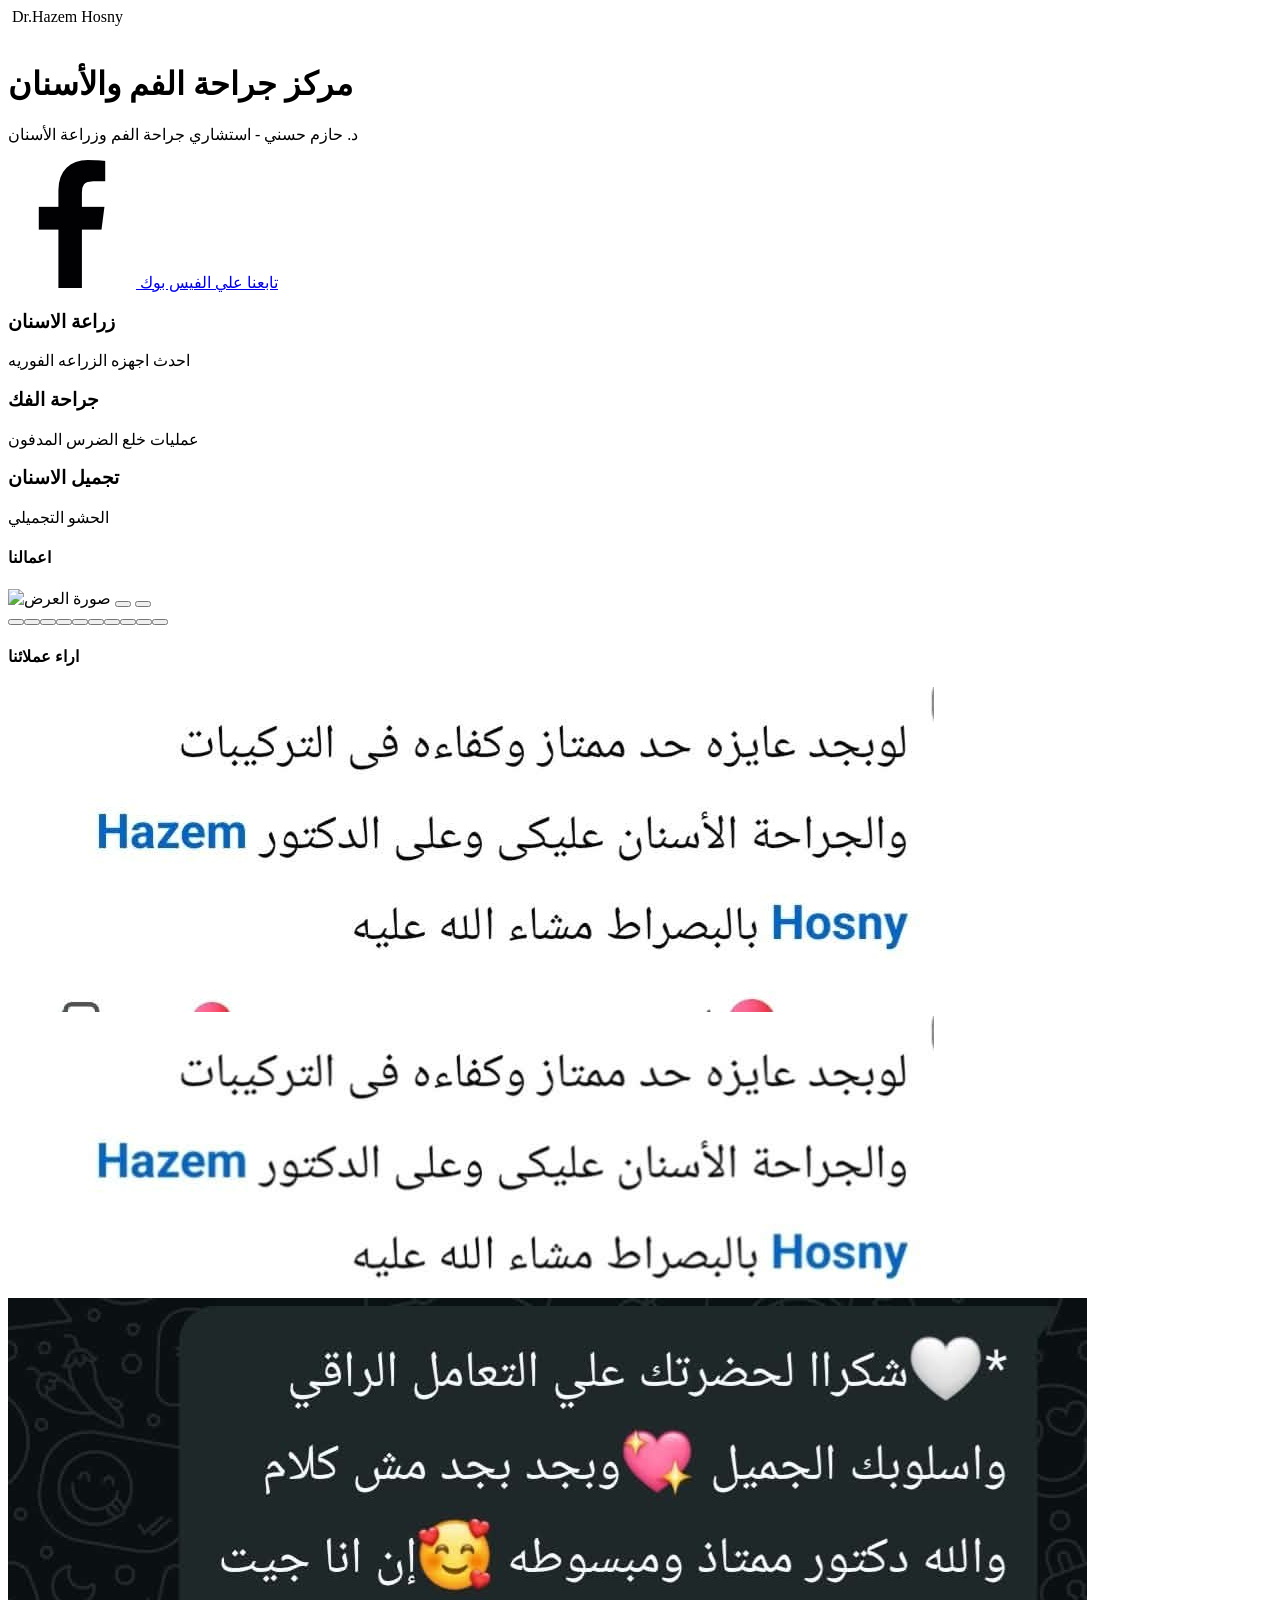
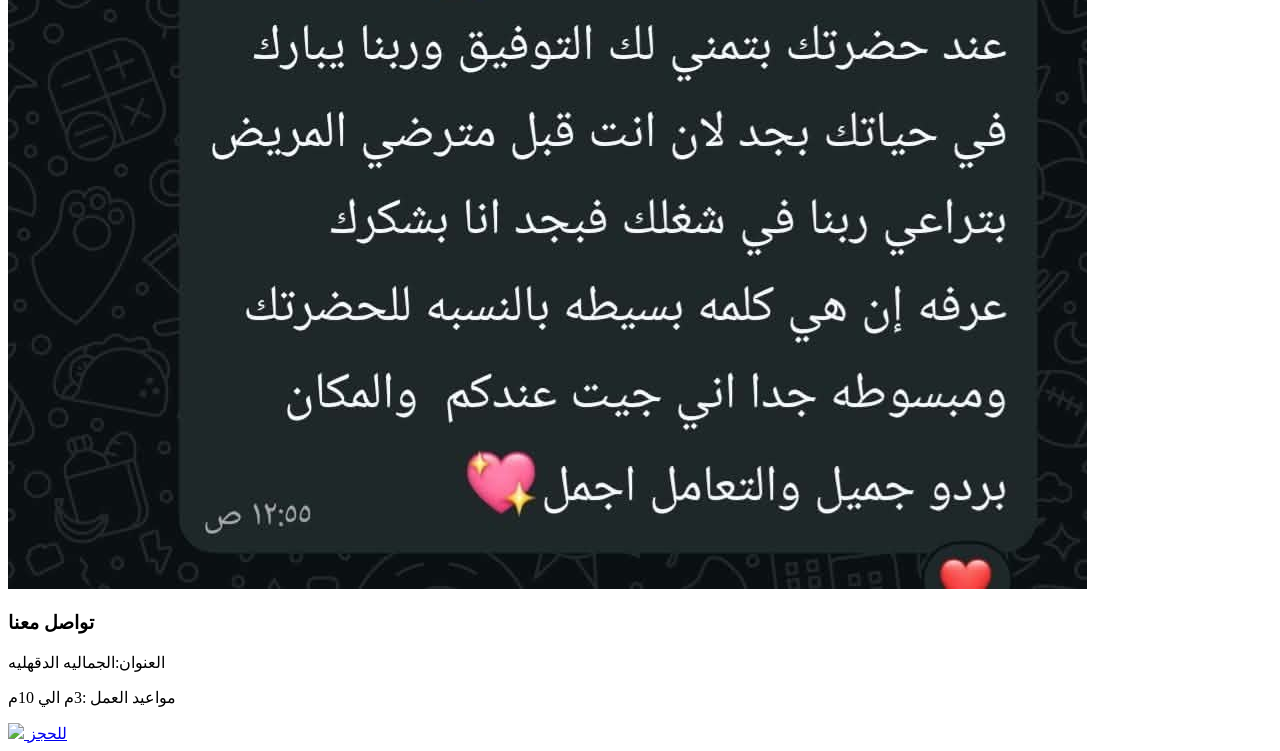
==== index.html @ 3dcfc409 "Add files via upload" ====
<!DOCTYPE html>
<html lang="en">
<head>
    <meta charset="UTF-8">
    <meta name="viewport" content="width=, initial-scale=1.0">
    <title>Dr.Hazem</title>
    <link rel="stylesheet" href="style.css">
    
</head>
<body>
<header>
    <div class="logo" > <img src="th9.png" alt=""> Dr.Hazem Hosny </div>
  <img src="th12.png" alt="">
</header>

<div class="cv">
  <h1>مركز جراحة الفم والأسنان</h1>
  <p>د. حازم حسني  - استشاري جراحة الفم وزراعة الأسنان</p>
  <a href=" https://www.facebook.com/hazem.hosny.100?mibextid=ZbWKwL" class="btn">
     <img src="facebook.png" alt=""> تابعنا علي الفيس بوك</a>
</div>

<div class="main">

<div class="m1">
<div class="card"><h3>  زراعة الاسنان</h3> <p>  احدث  اجهزه الزراعه الفوريه</p></div>
<div class="card"><h3>  جراحة الفك</h3> <p>  عمليات خلع الضرس المدفون</p></div>
<div class="card"><h3> تجميل الاسنان </h3> <p> الحشو التجميلي  </p></div>
</div>

  <h4>اعمالنا</h4>

<div class="slider">
    <img id="slide" src="th13.png" alt="صورة العرض">
    <button id="next" class="arrow next"  aria-label="الصورة السابقة">
    </button>
    <button id="prev" class="arrow prev"  aria-label="الصورة التالية">
    </button>
    <div id="dots" class="dots"></div>
  </div>
<h4>اراء عملائنا</h4>
<div class="revu">
  <div class="rev">
    <img src="re1.jpeg" alt="">
    <img src="re2.jpeg" alt="">
      </div>
  <div class="rev">
     <img src="re3.jpeg" alt="">
    <img src="re4.jpeg" alt="">
     </div>
</div>

<footer>
<h3>   تواصل معنا </h3>
<p>  العنوان:الجماليه الدقهليه</p>
<p>   مواعيد العمل :3م الي 10م</p>
<a href=" https://wa.me/201551137782 "> <img src="what.png"> للحجز</img></a>
</footer>    
</body> 

<script>
  const images=['sr1.jpeg','sr2.jpeg', 'sr3.jpeg', 'sr4.jpeg', 'sr5.jpeg', 'sr6.jpeg' ,'sr7.jpeg',
   'sr8.jpeg', 'sr9.jpeg', 'sr10.jpeg' ];
const slide = document.getElementById("slide");
const nextBtn = document.getElementById("next");
const prevBtn = document.getElementById("prev");
const dotsContainer = document.getElementById("dots");

let currentIndex = 0;
let timer;

// إنشاء النقاط تلقائيًا
images.forEach((image, index) =>{
  const dot = document.createElement("button");
  dot.classList.add("dot");
  dot.setAttribute("aria-label","الصوره" +(index+1));
  dot.addEventListener("click", () => {
    showSlide(index);
    restartTimer();
  });
  dotsContainer.appendChild(dot);
}); 

const dots = document.querySelectorAll(".dot");
// عرض صورة محددة
function showSlide(index) {
  currentIndex = (index + images.length) % images.length;
  slide.classList.add("fade");
  setTimeout(() => {
    slide.src = images[currentIndex];
    slide.classList.remove("fade");
  }, 200);
  // تحديث النقطة النشطة
  dots.forEach((dot, i) => {
    dot.classList.toggle("active", i === currentIndex);
  });
}
// الانتقال للصورة التالية
function nextSlide() {
  showSlide(currentIndex + 1);
}
// الانتقال للصورة السابقة
function prevSlide() {
  showSlide(currentIndex - 1);
}
// تشغيل الحركة التلقائية كل 3 ثوانٍ
function startTimer() {
  timer = setInterval(nextSlide, 5000);
}
// إعادة تشغيل المؤقت عند التنقل اليدوي
function restartTimer() {
  clearInterval(timer);
  startTimer();
}
// ربط الأسهم بالدوال
nextBtn.addEventListener("click", () => {
  nextSlide();
  restartTimer();
});

prevBtn.addEventListener("click", () => {
  prevSlide();
  restartTimer();
});
// بدء السلايدر
showSlide(0);
startTimer();
</script>








</html>
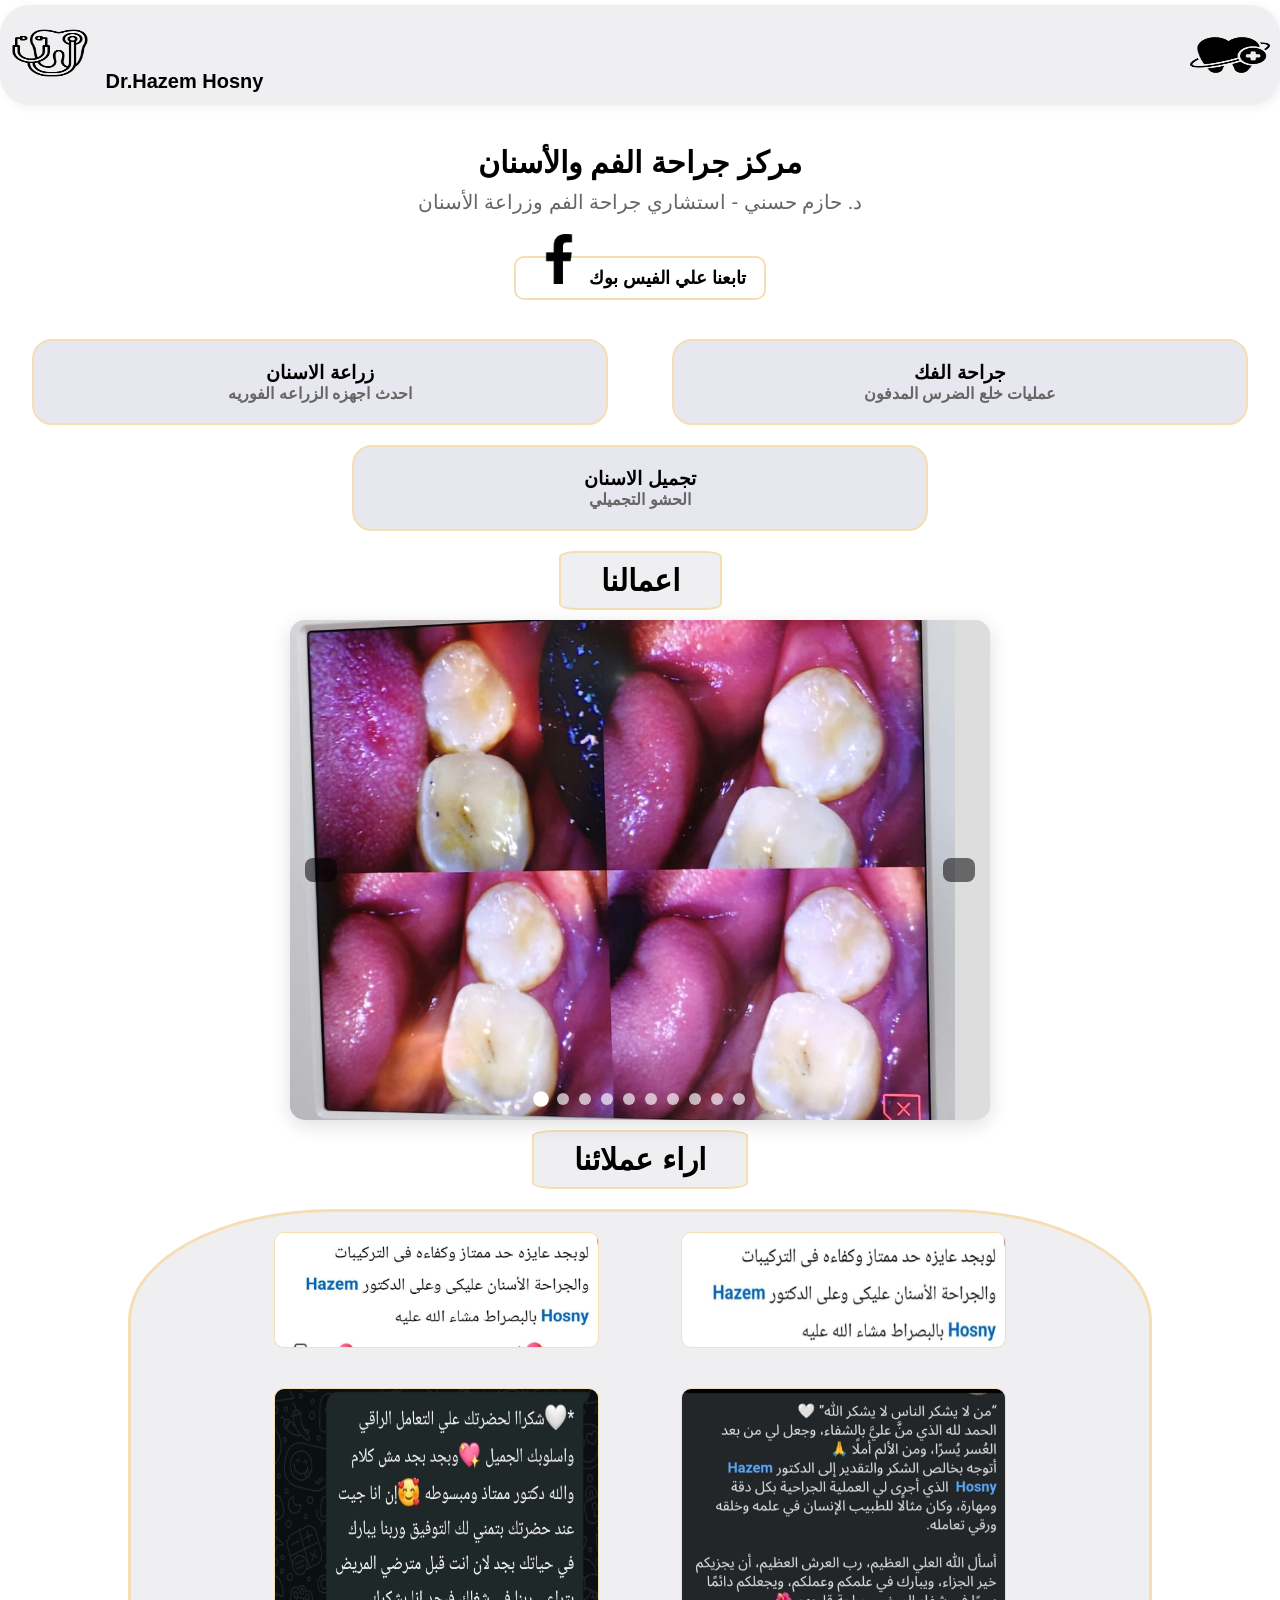
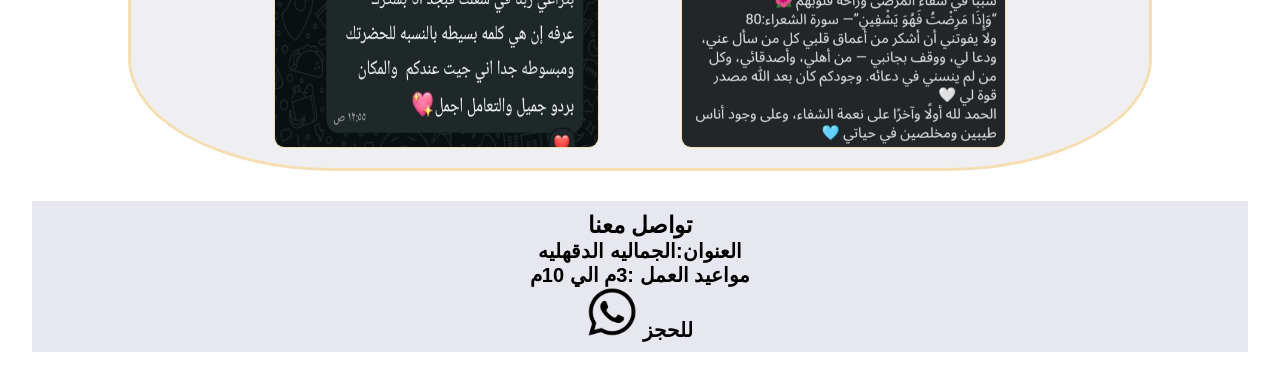
==== commit 007f1827: "Update index.html" ====
--- a/index.html
+++ b/index.html
@@ -3,7 +3,7 @@
 <head>
     <meta charset="UTF-8">
     <meta name="viewport" content="width=, initial-scale=1.0">
-    <title>Dr.Hazem</title>
+    <title>Dr.Hazem_Hosny</title>
     <link rel="stylesheet" href="style.css">
     
 </head>
@@ -134,4 +134,4 @@
 
 
 
-</html>+</html>
--- a/style.css
+++ b/style.css
@@ -0,0 +1,242 @@
+*
+{margin:0;
+padding:0;
+box-sizing:border-box;
+font-family:Cairo,
+sans-serif}
+body{ 
+    background-color:white;}
+header{
+    background-color:rgb(239, 239, 241);
+    display: flex;
+    flex-direction: row;
+    flex-wrap: wrap;
+    justify-content: space-between;
+    height:100px;
+    align-items: center;
+    box-shadow:2px 2px 10px #0001;
+    top:0;
+    z-index:10;
+    margin:5px auto;
+    border-radius: 30px;
+}
+.logo{
+    font-size: 20px;
+    font-weight: bolder;
+ }
+ header img{
+    font-weight: bold;
+padding: 10px;
+border-radius: 20px;
+text-align: center;
+text-decoration: none;
+cursor: pointer;
+color: black;
+height: 70px;
+width: 100px;
+} 
+.cv {
+text-align: center;
+padding: 20px;
+margin:20px auto;
+}
+.cv h1
+{color:black;
+font-size:30px;
+margin-bottom:10px;
+
+}
+.cv p
+{color:#666;
+margin-bottom:20px;
+font-size: 20px;
+}
+.btn
+{ background-color:white;
+color:black;
+font-size: large;
+font-weight: bold;
+padding:10px 18px;
+border:2px solid wheat;
+border-radius:10px;
+cursor:pointer;
+text-decoration:none;
+margin: auto;}
+.btn img:hover {
+    background-color: rgb(40, 152, 204);
+    border-radius: 20%;
+}
+.main{
+    display: flex;
+    flex-direction: column;
+    flex-wrap: wrap;
+    border-radius: 20px;
+    padding: auto;
+margin:10px auto;
+background-color:white;
+color: black;
+text-align: center;}
+.m1{
+display: flex;
+flex-direction: row;
+flex-wrap: wrap;}
+.card{
+border-radius:20px;
+width: 45%;
+padding:20px ;
+margin:10px auto;
+color: black;
+text-align: center;
+border: 2px solid wheat;
+background-color:rgb(231, 231, 240);
+}
+.card h3{
+font-size: larger;
+font-weight: bolder;
+font-style:initial;
+}
+.card p{color: #666;
+    font-weight: bold;
+}
+h4{    background-color:rgb(239, 239, 241);
+    font-weight: bolder;
+    color: #000;
+    border: 2px solid wheat;
+    font-size: 30px;
+margin: 10px auto;
+padding:10px 40px;
+border-radius: 10%;}
+
+.slider {
+  position: relative;
+  width: 700px;
+  max-width:100%;
+  height:500px;
+  margin: auto;
+  overflow: hidden;
+  border-radius: 15px;
+  background: #ddd;
+  box-shadow: 0 5px 20px #0002;
+}
+
+.slider img {
+  width:95%;
+  height:100%;
+  object-fit: cover;
+  display: block;
+  opacity: 1;
+  transition: opacity 0.4s ease;
+}
+
+.slider img.fade {
+  opacity: 0.2;
+}
+.arrow {
+  position: absolute;
+  top: 50%;
+  transform: translateY(-50%);
+  padding: 12px 16px;
+  border: none;
+  border-radius: 8px;
+  background: #0008;
+  color: white;
+  font-size: 22px;
+  cursor: pointer;
+}
+
+.arrow:hover {
+  background: #000c;
+}
+
+.prev {
+  right: 15px;
+}
+
+.next {
+  left: 15px;
+}
+
+.dots {
+  position: absolute;
+  bottom: 15px;
+  left: 0;
+  right: 0;
+  display: flex;
+  justify-content: center;
+  gap: 10px;
+}
+
+.dot {
+  width: 12px;
+  height: 12px;
+  border: none;
+  border-radius: 50%;
+  background: #ffffffaa;
+  cursor: pointer;
+  padding: 0;
+}
+.dot.active {
+  background: white;
+  transform: scale(1.3);
+}
+
+@media (max-width: 600px) {
+  .slider {
+    height: 260px;
+  }
+}
+.revu{
+    display: flex;
+    flex-direction: column;
+    flex-wrap: wrap;
+    background-color:rgb(239, 239, 241);
+    margin:10px auto;
+    width: 80%;
+    border-radius: 20%;
+    border: 3px solid wheat;
+}
+.rev {
+display: flex;
+flex-direction: row;
+flex-wrap: wrap;
+margin: 10px auto;
+width: 80%;
+}
+ .rev img {
+width: 40%;
+margin: 10px auto;
+border-radius: 10px;
+border: 1px solid wheat;
+
+ }
+footer{
+background-color:rgb(231, 231, 240);
+margin:20px auto;
+padding:10px;
+display:flex;
+width: 95%;
+flex-direction:column;
+flex-wrap:wrap;
+text-align:center;
+font-size:20px;
+font-weight:bold;
+color:black;
+}
+footer a {
+    text-decoration: none;
+    color:black;
+}
+footer a img  , .btn img{
+    height: 50px;
+    width: 50px;
+}
+footer a img:hover{
+    background-color: green;
+    border-radius: 40%;
+}
+
+
+
+
+
+
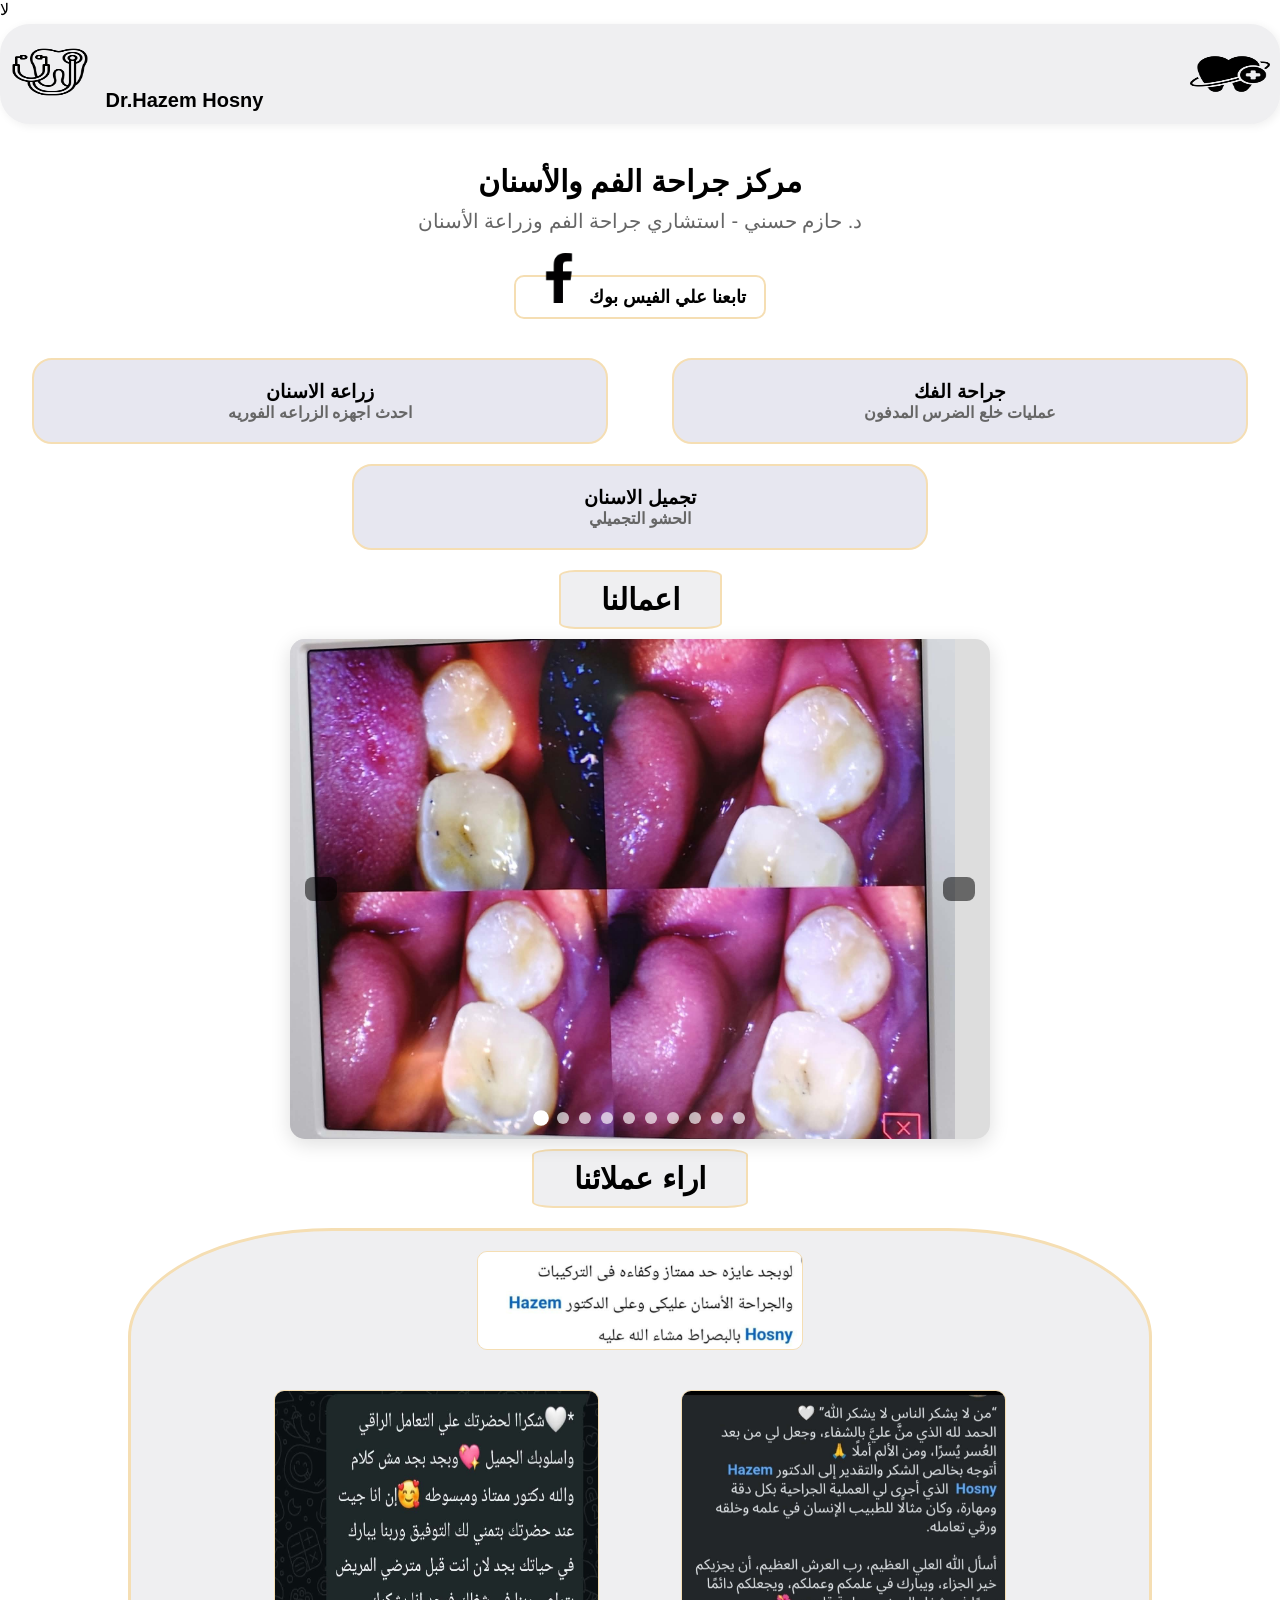
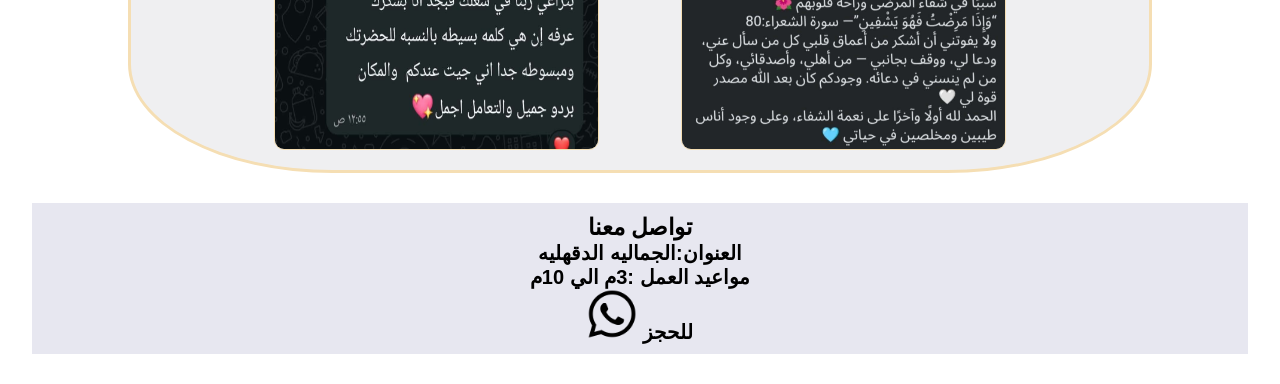
==== commit e191c958: "Fix HTML structure and update slider functionality" ====
--- a/index.html
+++ b/index.html
@@ -1,4 +1,4 @@
-<!DOCTYPE html>
+لا<!DOCTYPE html>
 <html lang="en">
 <head>
     <meta charset="UTF-8">
@@ -41,7 +41,6 @@
 <h4>اراء عملائنا</h4>
 <div class="revu">
   <div class="rev">
-    <img src="re1.jpeg" alt="">
     <img src="re2.jpeg" alt="">
       </div>
   <div class="rev">
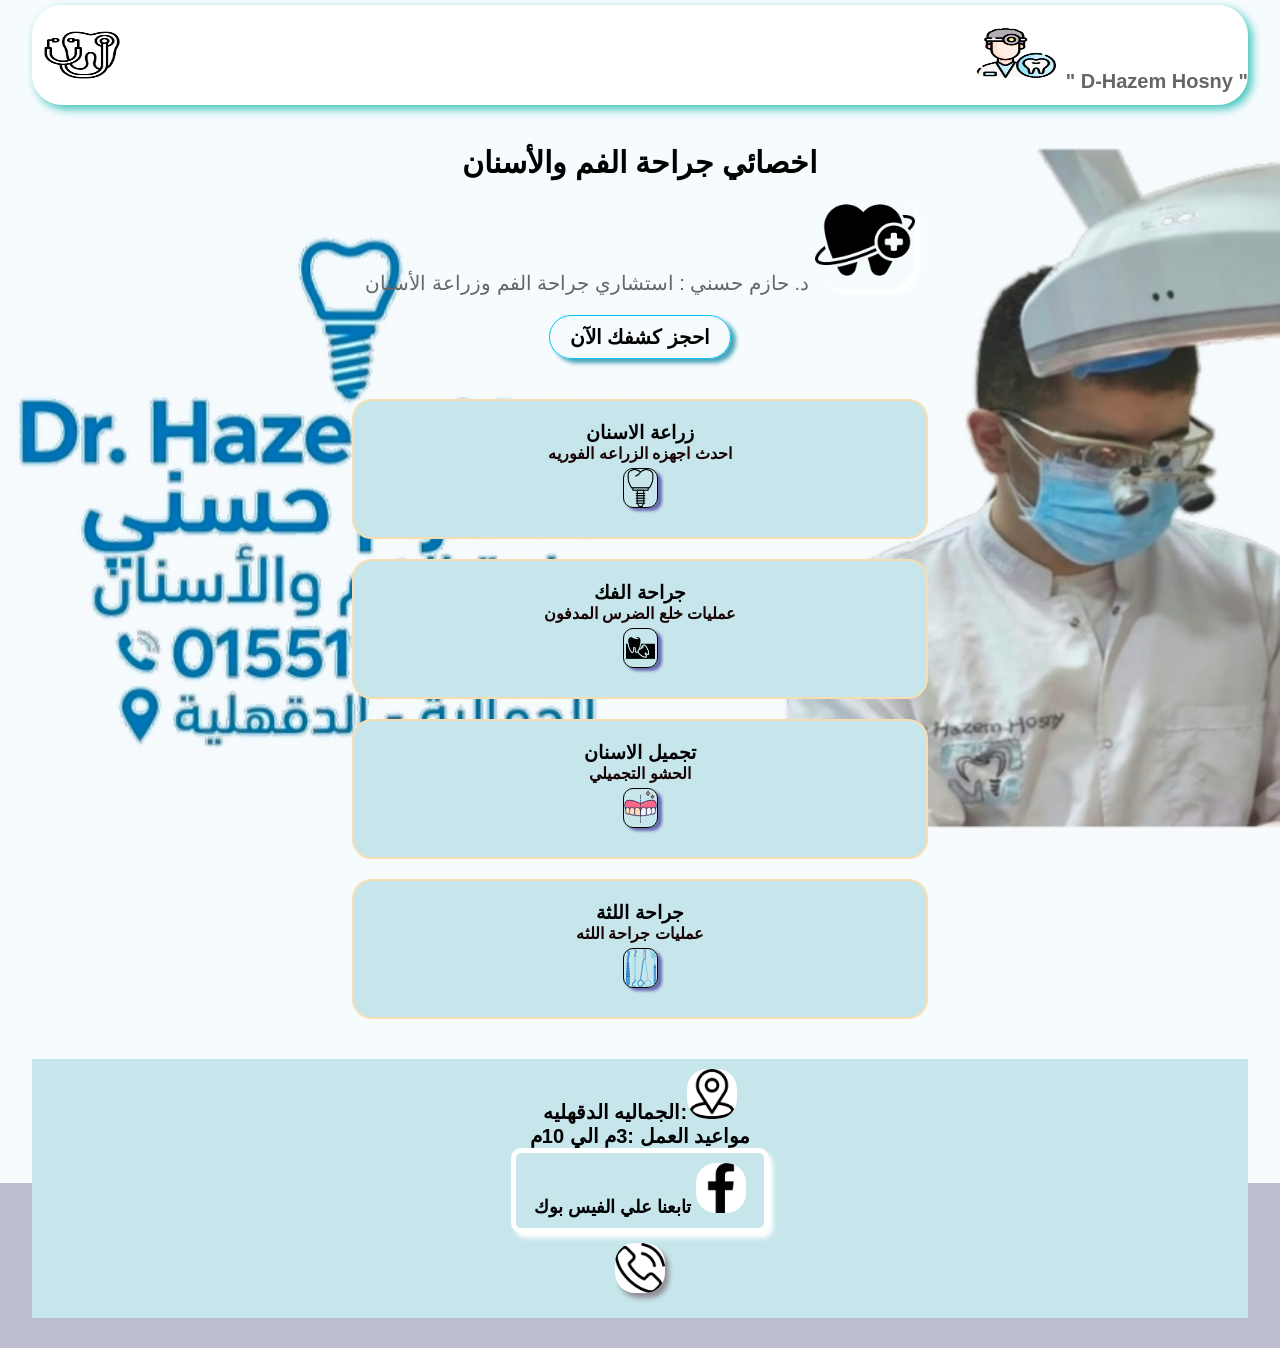
==== commit 016a436f: "Add files via upload" ====
--- a/index.html
+++ b/index.html
@@ -1,136 +1,38 @@
-لا<!DOCTYPE html>
-<html lang="en">
+<!DOCTYPE html>
+<html lang="ar" dir="rtl">
 <head>
     <meta charset="UTF-8">
     <meta name="viewport" content="width=, initial-scale=1.0">
-    <title>Dr.Hazem_Hosny</title>
+    <title>Dr.Hazem_Hosny </title>
     <link rel="stylesheet" href="style.css">
     
 </head>
 <body>
 <header>
-    <div class="logo" > <img src="th9.png" alt=""> Dr.Hazem Hosny </div>
-  <img src="th12.png" alt="">
+  <b>"  D-Hazem Hosny "<img src="doct.png" alt=""></b> <img src="th9.png" > 
 </header>
 
 <div class="cv">
-  <h1>مركز جراحة الفم والأسنان</h1>
-  <p>د. حازم حسني  - استشاري جراحة الفم وزراعة الأسنان</p>
-  <a href=" https://www.facebook.com/hazem.hosny.100?mibextid=ZbWKwL" class="btn">
-     <img src="facebook.png" alt=""> تابعنا علي الفيس بوك</a>
+<h1>اخصائي جراحة الفم والأسنان </h1>
+<div class="cimg"><p> <img src="th12.png" alt=""> د. حازم حسني : استشاري جراحة الفم وزراعة الأسنان </p></div>
+<a href="conncet.html" class="btn1">احجز كشفك الآن</a>
+
 </div>
 
-<div class="main">
-
-<div class="m1">
-<div class="card"><h3>  زراعة الاسنان</h3> <p>  احدث  اجهزه الزراعه الفوريه</p></div>
-<div class="card"><h3>  جراحة الفك</h3> <p>  عمليات خلع الضرس المدفون</p></div>
-<div class="card"><h3> تجميل الاسنان </h3> <p> الحشو التجميلي  </p></div>
-</div>
-
-  <h4>اعمالنا</h4>
-
-<div class="slider">
-    <img id="slide" src="th13.png" alt="صورة العرض">
-    <button id="next" class="arrow next"  aria-label="الصورة السابقة">
-    </button>
-    <button id="prev" class="arrow prev"  aria-label="الصورة التالية">
-    </button>
-    <div id="dots" class="dots"></div>
-  </div>
-<h4>اراء عملائنا</h4>
-<div class="revu">
-  <div class="rev">
-    <img src="re2.jpeg" alt="">
-      </div>
-  <div class="rev">
-     <img src="re3.jpeg" alt="">
-    <img src="re4.jpeg" alt="">
-     </div>
+<div class="service">
+<div class="card"><h3> زراعة الاسنان </h3><p>  احدث  اجهزه الزراعه الفوريه</p> <img src="thz2.png" alt=""></div>
+<div class="card"><h3>  جراحة الفك</h3> <p>  عمليات خلع الضرس المدفون</p> <img src="thg.png" alt=""></div>
+<div class="card"><h3> تجميل الاسنان </h3> <p> الحشو التجميلي  </p> <img src="thtg2.png" alt=""></div>
+<div class="card"><h3> جراحة اللثة  </h3> <p>  عمليات جراحة اللثه </p><img src="gra7a.png" alt=""></div>
 </div>
 
 <footer>
-<h3>   تواصل معنا </h3>
-<p>  العنوان:الجماليه الدقهليه</p>
+<p>  <img src="location.png" alt="">:الجماليه الدقهليه</p>
 <p>   مواعيد العمل :3م الي 10م</p>
-<a href=" https://wa.me/201551137782 "> <img src="what.png"> للحجز</img></a>
+<a href=" https://www.facebook.com/hazem.hosny.100?mibextid=ZbWKwL" class="btn">
+<img src="facebook.png" alt=""> تابعنا علي الفيس بوك</a>
+<a href="tell:01551137782" class="tell"><img src="tell.png" alt=""></a>
+
 </footer>    
-</body> 
-
-<script>
-  const images=['sr1.jpeg','sr2.jpeg', 'sr3.jpeg', 'sr4.jpeg', 'sr5.jpeg', 'sr6.jpeg' ,'sr7.jpeg',
-   'sr8.jpeg', 'sr9.jpeg', 'sr10.jpeg' ];
-const slide = document.getElementById("slide");
-const nextBtn = document.getElementById("next");
-const prevBtn = document.getElementById("prev");
-const dotsContainer = document.getElementById("dots");
-
-let currentIndex = 0;
-let timer;
-
-// إنشاء النقاط تلقائيًا
-images.forEach((image, index) =>{
-  const dot = document.createElement("button");
-  dot.classList.add("dot");
-  dot.setAttribute("aria-label","الصوره" +(index+1));
-  dot.addEventListener("click", () => {
-    showSlide(index);
-    restartTimer();
-  });
-  dotsContainer.appendChild(dot);
-}); 
-
-const dots = document.querySelectorAll(".dot");
-// عرض صورة محددة
-function showSlide(index) {
-  currentIndex = (index + images.length) % images.length;
-  slide.classList.add("fade");
-  setTimeout(() => {
-    slide.src = images[currentIndex];
-    slide.classList.remove("fade");
-  }, 200);
-  // تحديث النقطة النشطة
-  dots.forEach((dot, i) => {
-    dot.classList.toggle("active", i === currentIndex);
-  });
-}
-// الانتقال للصورة التالية
-function nextSlide() {
-  showSlide(currentIndex + 1);
-}
-// الانتقال للصورة السابقة
-function prevSlide() {
-  showSlide(currentIndex - 1);
-}
-// تشغيل الحركة التلقائية كل 3 ثوانٍ
-function startTimer() {
-  timer = setInterval(nextSlide, 5000);
-}
-// إعادة تشغيل المؤقت عند التنقل اليدوي
-function restartTimer() {
-  clearInterval(timer);
-  startTimer();
-}
-// ربط الأسهم بالدوال
-nextBtn.addEventListener("click", () => {
-  nextSlide();
-  restartTimer();
-});
-
-prevBtn.addEventListener("click", () => {
-  prevSlide();
-  restartTimer();
-});
-// بدء السلايدر
-showSlide(0);
-startTimer();
-</script>
-
-
-
-
-
-
-
-
-</html>
+</body>
+</html>
--- a/style.css
+++ b/style.css
@@ -5,21 +5,51 @@
 font-family:Cairo,
 sans-serif}
 body{ 
-    background-color:white;}
+    background-color:rgb(189, 189, 209);
+     background-image: url(pro2.jpg);
+      background-repeat: no-repeat;
+            background-position:center;
+            background-size: cover;
+            opacity:1;
+            position: relative;
+            background-attachment: fixed;
+            text-align: center;
+            margin: auto;
+}
+ header b{
+  font-size:20px;
+  color: #666;
+  font-weight: bolder;
+}
+b img 
+{height: 50px; width: 50px ; margin: auto;}
+.pro{width: 75%;
+height: 150px;
+  border-radius: 30px;
+opacity: .6;   
+margin: 10px auto;
+}
+.pro img{
+  width: 100%;
+  min-height:150px;
+  border-radius: 30px;
+  opacity: .8;
+  margin: 10px auto;
+}
 header{
-    background-color:rgb(239, 239, 241);
-    display: flex;
+  background-color: white;
+ display: flex;
     flex-direction: row;
     flex-wrap: wrap;
     justify-content: space-between;
     height:100px;
+    width: 95%;
     align-items: center;
-    box-shadow:2px 2px 10px #0001;
+    box-shadow:4px 4px 10px rgb(60, 194, 187);
     top:0;
     z-index:10;
     margin:5px auto;
-    border-radius: 30px;
-}
+    border-radius: 30px;}
 .logo{
     font-size: 20px;
     font-weight: bolder;
@@ -46,40 +76,45 @@
 margin-bottom:10px;
 
 }
-.cv p
+.cv p 
 {color:#666;
 margin-bottom:20px;
 font-size: 20px;
 }
-.btn
-{ background-color:white;
-color:black;
-font-size: large;
-font-weight: bold;
-padding:10px 18px;
-border:2px solid wheat;
-border-radius:10px;
-cursor:pointer;
-text-decoration:none;
-margin: auto;}
-.btn img:hover {
-    background-color: rgb(40, 152, 204);
-    border-radius: 20%;
+.cimg {align-items: center;
+  margin: 10px auto;
+  display: flex;
+  flex-direction: row;
+  justify-content: center;
 }
-.main{
+.cimg img {
+  height: 100px; width: 100px;
+    box-shadow: 5px 5px 5px white;
+    border-radius: 30px
+}
+ .btn1{
+  font-size: 20px ;font-weight: bolder;
+  text-align: center;
+  border-radius: 30px;
+  box-shadow: 5px 4px 4px rgb(73, 164, 180);
+  color: black;
+  text-decoration: none;
+  border: 1px solid rgb(0, 195, 255);
+  padding:10px 20px ;
+ }
+ .btn1:hover{
+  background-color: green;
+ }
+.service{
     display: flex;
     flex-direction: column;
     flex-wrap: wrap;
     border-radius: 20px;
     padding: auto;
 margin:10px auto;
-background-color:white;
 color: black;
 text-align: center;}
-.m1{
-display: flex;
-flex-direction: row;
-flex-wrap: wrap;}
+
 .card{
 border-radius:20px;
 width: 45%;
@@ -88,130 +123,28 @@
 color: black;
 text-align: center;
 border: 2px solid wheat;
-background-color:rgb(231, 231, 240);
+background-color:lch(89.1% 11.85 214.06);
+
 }
 .card h3{
 font-size: larger;
 font-weight: bolder;
 font-style:initial;
 }
-.card p{color: #666;
+.card p{color: #180404;
     font-weight: bold;
 }
-h4{    background-color:rgb(239, 239, 241);
-    font-weight: bolder;
-    color: #000;
-    border: 2px solid wheat;
-    font-size: 30px;
-margin: 10px auto;
-padding:10px 40px;
-border-radius: 10%;}
+.card img {
+height:40px;
+width: 35px;
+border-radius: 10px;
+box-shadow: 4px 3px 3px rgb(107, 107, 179);
+margin: 5px auto;
+border: 1px solid black;}
 
-.slider {
-  position: relative;
-  width: 700px;
-  max-width:100%;
-  height:500px;
-  margin: auto;
-  overflow: hidden;
-  border-radius: 15px;
-  background: #ddd;
-  box-shadow: 0 5px 20px #0002;
-}
-
-.slider img {
-  width:95%;
-  height:100%;
-  object-fit: cover;
-  display: block;
-  opacity: 1;
-  transition: opacity 0.4s ease;
-}
-
-.slider img.fade {
-  opacity: 0.2;
-}
-.arrow {
-  position: absolute;
-  top: 50%;
-  transform: translateY(-50%);
-  padding: 12px 16px;
-  border: none;
-  border-radius: 8px;
-  background: #0008;
-  color: white;
-  font-size: 22px;
-  cursor: pointer;
-}
-
-.arrow:hover {
-  background: #000c;
-}
-
-.prev {
-  right: 15px;
-}
-
-.next {
-  left: 15px;
-}
-
-.dots {
-  position: absolute;
-  bottom: 15px;
-  left: 0;
-  right: 0;
-  display: flex;
-  justify-content: center;
-  gap: 10px;
-}
-
-.dot {
-  width: 12px;
-  height: 12px;
-  border: none;
-  border-radius: 50%;
-  background: #ffffffaa;
-  cursor: pointer;
-  padding: 0;
-}
-.dot.active {
-  background: white;
-  transform: scale(1.3);
-}
-
-@media (max-width: 600px) {
-  .slider {
-    height: 260px;
-  }
-}
-.revu{
-    display: flex;
-    flex-direction: column;
-    flex-wrap: wrap;
-    background-color:rgb(239, 239, 241);
-    margin:10px auto;
-    width: 80%;
-    border-radius: 20%;
-    border: 3px solid wheat;
-}
-.rev {
-display: flex;
-flex-direction: row;
-flex-wrap: wrap;
-margin: 10px auto;
-width: 80%;
-}
- .rev img {
-width: 40%;
-margin: 10px auto;
-border-radius: 10px;
-border: 1px solid wheat;
-
- }
 footer{
-background-color:rgb(231, 231, 240);
-margin:20px auto;
+background-color:lch(89.1% 11.85 214.06);
+margin:30px auto;
 padding:10px;
 display:flex;
 width: 95%;
@@ -222,21 +155,38 @@
 font-weight:bold;
 color:black;
 }
-footer a {
+.tell img{background-color: white;
     text-decoration: none;
     color:black;
+    margin: 10px auto;
+    box-shadow: 4px 5px 5px rgb(144, 144, 150);
+
 }
-footer a img  , .btn img{
+.tell img  , .btn img , footer p img{ 
     height: 50px;
     width: 50px;
+    border-radius: 40%;
 }
-footer a img:hover{
-    background-color: green;
-    border-radius: 40%;
+.btn
+{ 
+color:black;
+font-size: large;
+font-weight: bold;
+padding:10px 18px;
+border:5px solid white;
+border-radius:10px;
+cursor:pointer;
+text-decoration:none;
+margin: auto;
+box-shadow: 4px 5px 5px white;
+}
+.btn img ,footer p img
+ {background-color: white;}
+.btn img:hover ,  .tell img:hover{
+    background-color: rgb(40, 85, 116);
+    border-radius: 20%;
 }
 
 
 
 
-
-
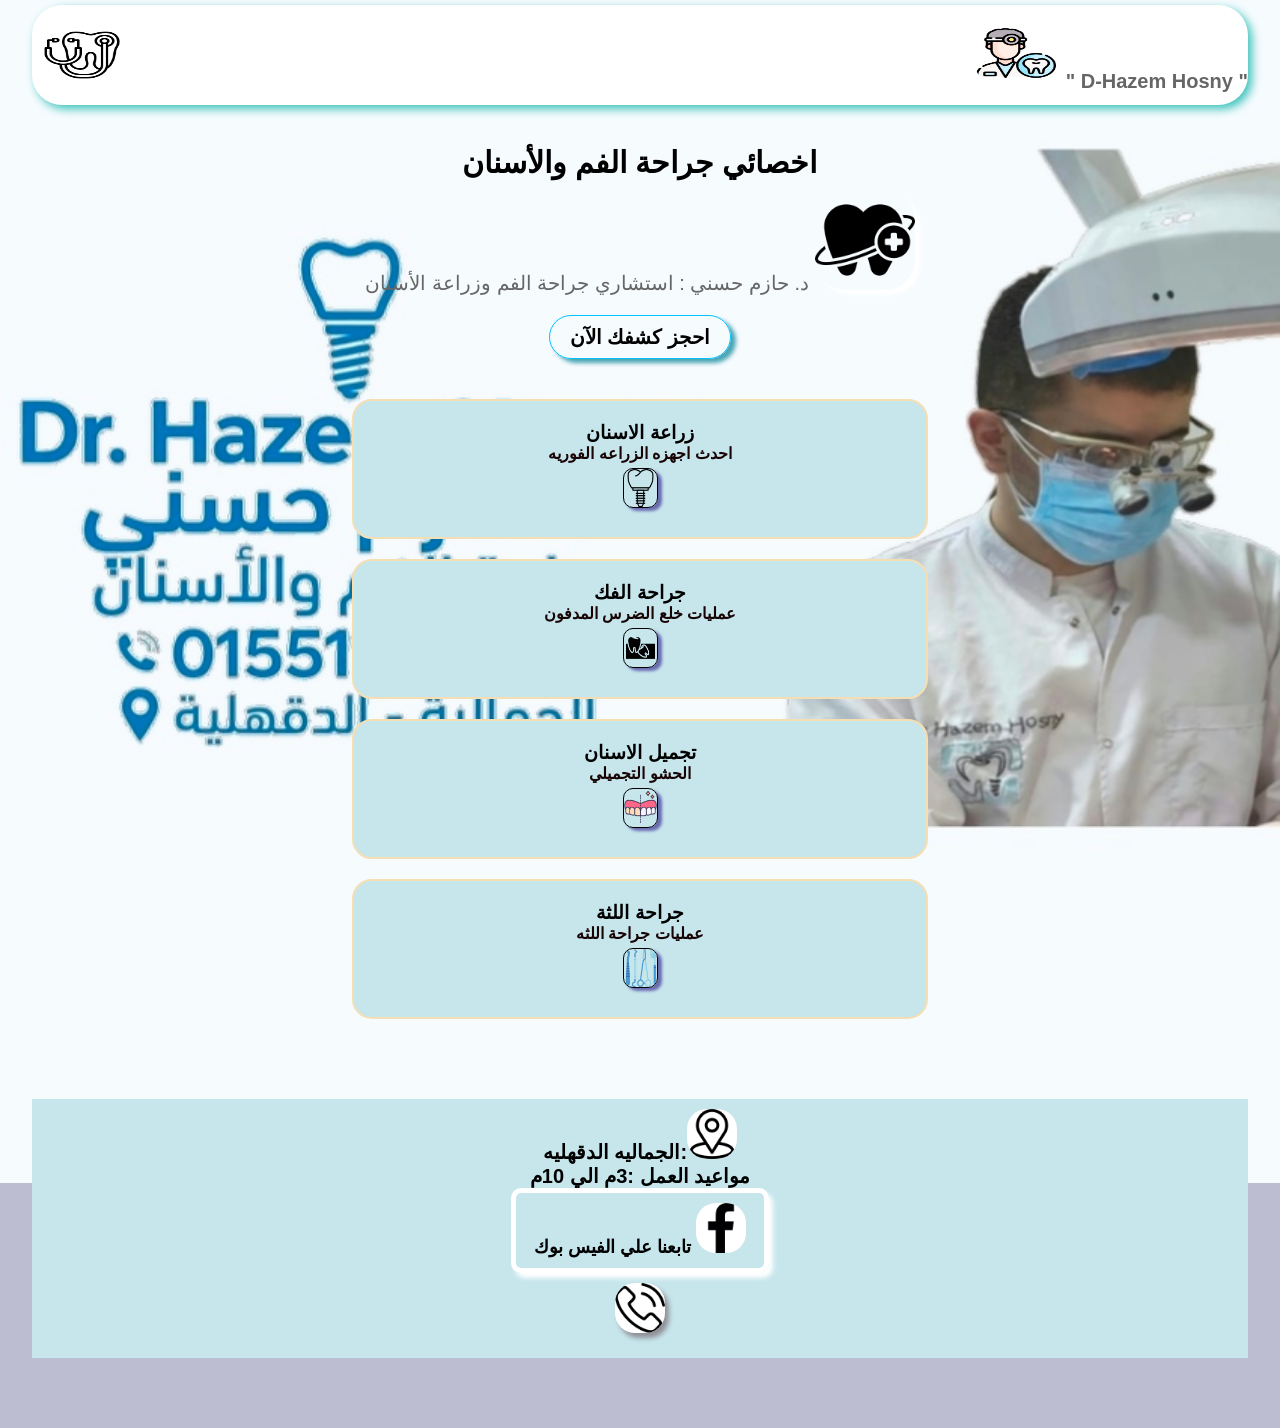
==== commit 47542952: "Update index.html" ====
--- a/index.html
+++ b/index.html
@@ -31,8 +31,8 @@
 <p>   مواعيد العمل :3م الي 10م</p>
 <a href=" https://www.facebook.com/hazem.hosny.100?mibextid=ZbWKwL" class="btn">
 <img src="facebook.png" alt=""> تابعنا علي الفيس بوك</a>
-<a href="tell:01551137782" class="tell"><img src="tell.png" alt=""></a>
+<a href=`tell:+201551137782` class="tell"><img src="tell.png" alt=""></a>
 
 </footer>    
 </body>
-</html>+</html>
--- a/style.css
+++ b/style.css
@@ -144,7 +144,7 @@
 
 footer{
 background-color:lch(89.1% 11.85 214.06);
-margin:30px auto;
+margin:70px auto;
 padding:10px;
 display:flex;
 width: 95%;
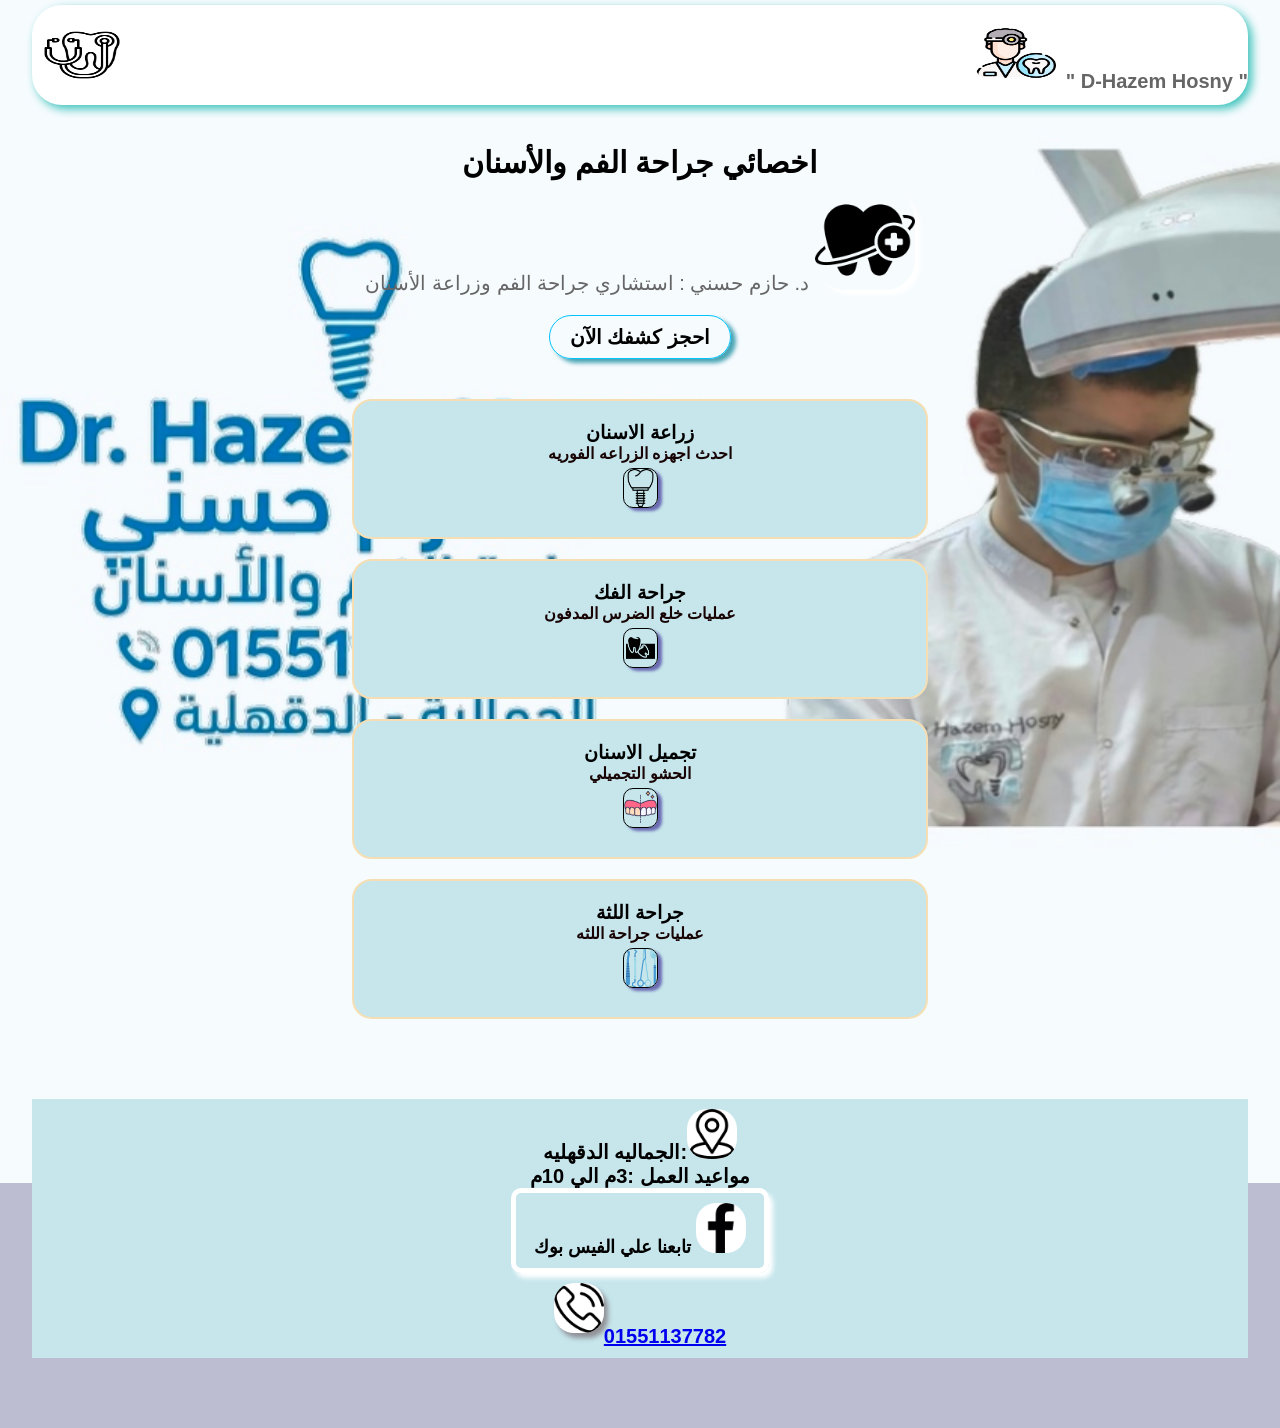
==== commit 02712bd4: "Update index.html" ====
--- a/index.html
+++ b/index.html
@@ -31,7 +31,7 @@
 <p>   مواعيد العمل :3م الي 10م</p>
 <a href=" https://www.facebook.com/hazem.hosny.100?mibextid=ZbWKwL" class="btn">
 <img src="facebook.png" alt=""> تابعنا علي الفيس بوك</a>
-<a href=`tell:+201551137782` class="tell"><img src="tell.png" alt=""></a>
+<a href=`tell:+201551137782` class="tell">01551137782<img src="tell.png" alt=""></a>
 
 </footer>    
 </body>
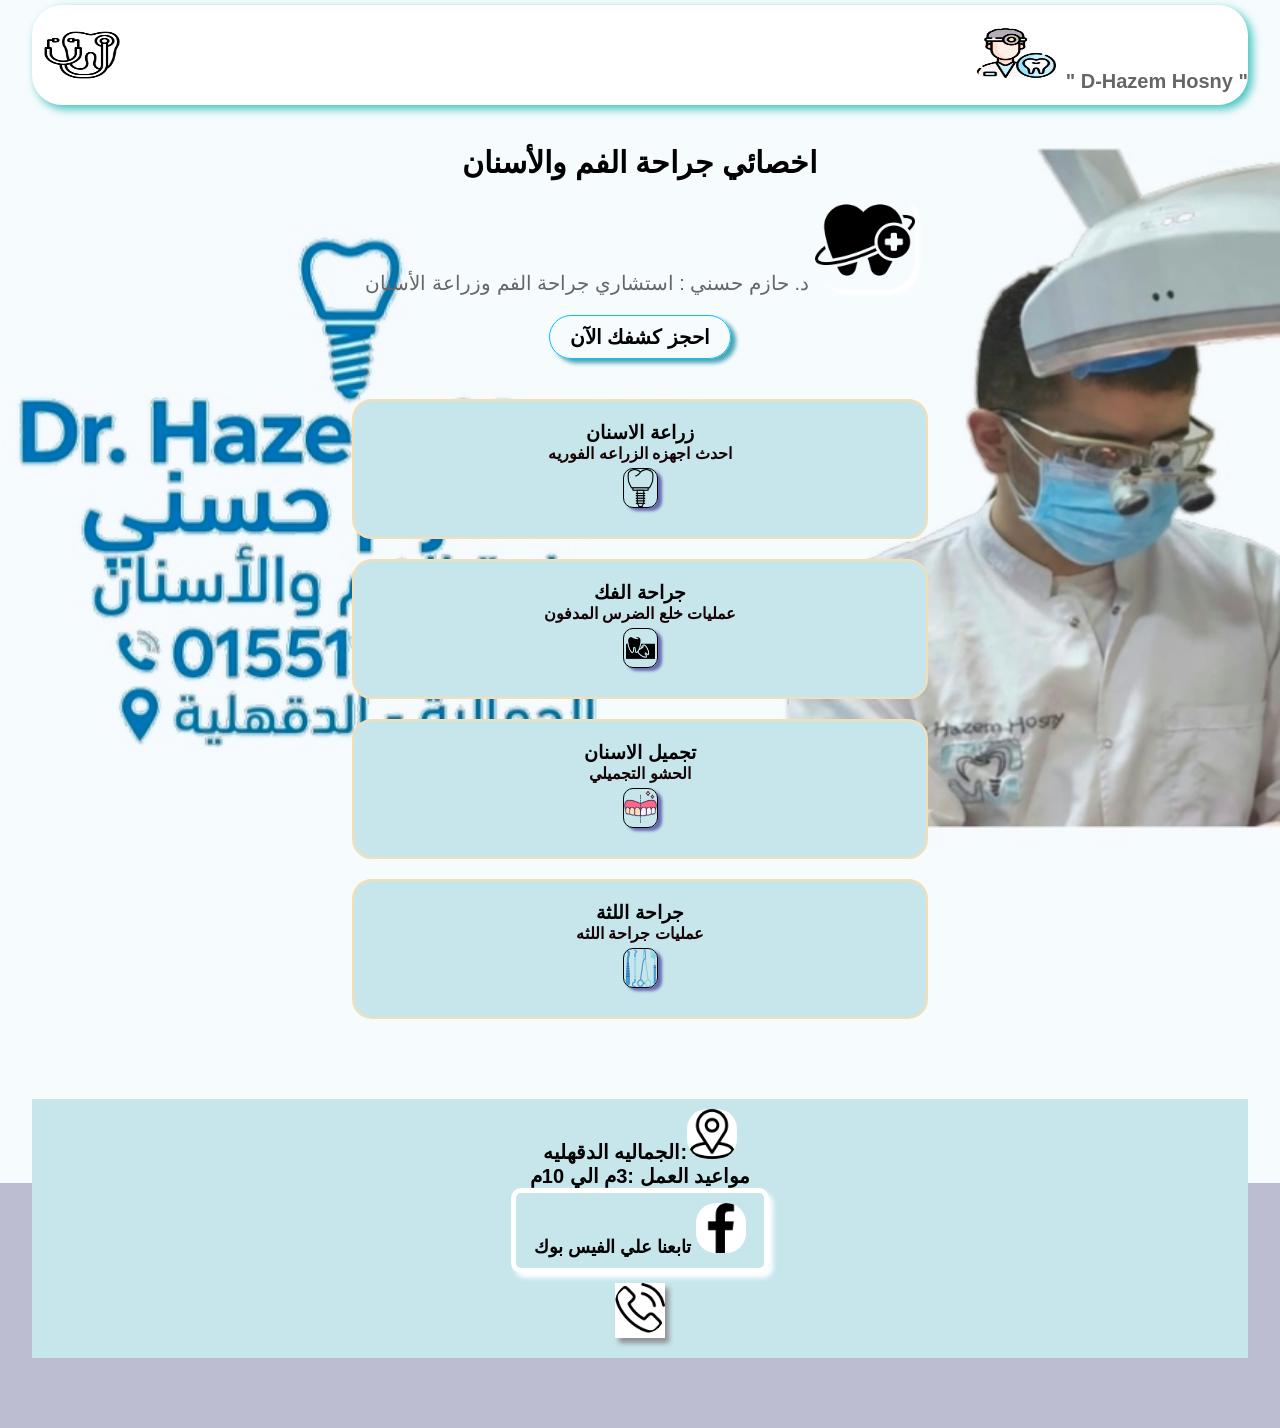
==== commit 259e9692: "Update index.html" ====
--- a/index.html
+++ b/index.html
@@ -31,7 +31,7 @@
 <p>   مواعيد العمل :3م الي 10م</p>
 <a href=" https://www.facebook.com/hazem.hosny.100?mibextid=ZbWKwL" class="btn">
 <img src="facebook.png" alt=""> تابعنا علي الفيس بوك</a>
-<a href=`tell:+201551137782` class="tell">01551137782<img src="tell.png" alt=""></a>
+<a href="tel:+201551137782" class="tell"><img src="tell.png" alt=""></a>
 
 </footer>    
 </body>
--- a/style.css
+++ b/style.css
@@ -148,6 +148,7 @@
 padding:10px;
 display:flex;
 width: 95%;
+ text-decoration: none;
 flex-direction:column;
 flex-wrap:wrap;
 text-align:center;
@@ -155,7 +156,7 @@
 font-weight:bold;
 color:black;
 }
-.tell img{background-color: white;
+.tell{background-color: white;
     text-decoration: none;
     color:black;
     margin: 10px auto;
@@ -182,7 +183,7 @@
 }
 .btn img ,footer p img
  {background-color: white;}
-.btn img:hover ,  .tell img:hover{
+.btn img:hover {
     background-color: rgb(40, 85, 116);
     border-radius: 20%;
 }
